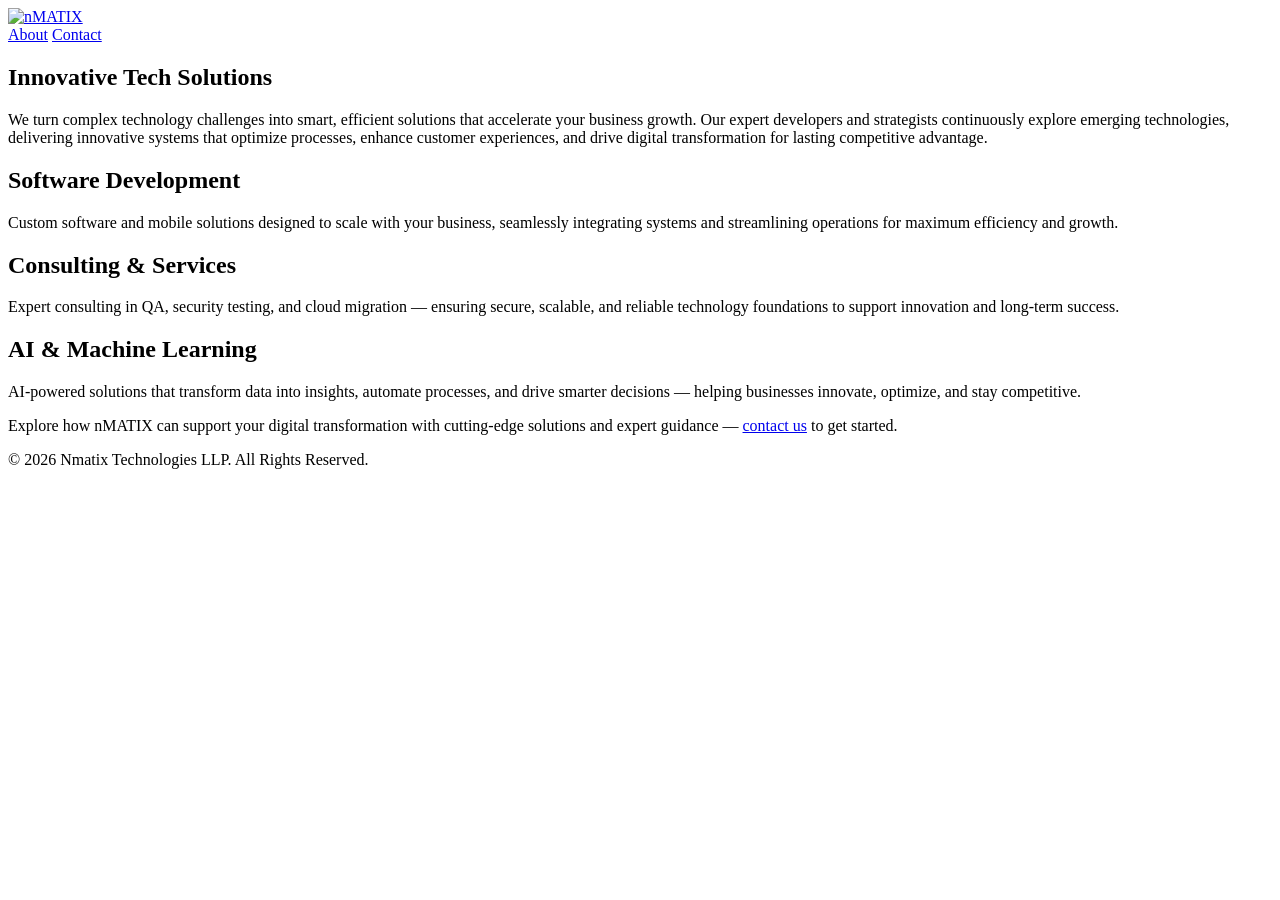
==== index.html @ ae3e3cb0 "updated the copyright year to 2026" ====
<!DOCTYPE html>
<html lang="en">
<head>
    <meta charset="UTF-8">
    <meta name="viewport" content="width=device-width, initial-scale=1.0">
    <title>Nmatix Technologies</title>
    <link rel="icon" type="image/x-icon" href="/images/favicon.ico">
    <link rel="stylesheet" href="styles.css">
</head>
<body>
    <div class="container">
        <header>
            <div class="logo">
                <a href="index.html"><img src="images/nmatix-logo.png" alt="nMATIX"></a>
            </div>
            <nav>
                <a href="about.html">About</a>
                <a href="contact.html">Contact</a>
            </nav>
        </header>

        <section class="hero">
            <h1>Innovative Tech Solutions</h1>
            <p>We turn complex technology challenges into smart, efficient solutions that accelerate your business growth. Our expert developers and strategists continuously explore emerging technologies, delivering innovative systems that optimize processes, enhance customer experiences, and drive digital transformation for lasting competitive advantage.</p>
        </section>

        <section class="features">
            <div class="feature">
                <h2>Software Development</h2>
                <p>Custom software and mobile solutions designed to scale with your business, seamlessly integrating systems and streamlining operations for maximum efficiency and growth.</p>
            </div>
            <div class="feature">
                <h2>Consulting & Services</h2>
                <p>Expert consulting in QA, security testing, and cloud migration — ensuring secure, scalable, and reliable technology foundations to support innovation and long-term success.</p>
            </div>
            <div class="feature">
                <h2>AI & Machine Learning</h2>
                <p>AI-powered solutions that transform data into insights, automate processes, and drive smarter decisions — helping businesses innovate, optimize, and stay competitive.</p>
            </div>
            <div class="reach-out">
                <p>Explore how nMATIX can support your digital transformation with cutting-edge solutions and expert guidance — <a href="contact.html">contact us</a> to get started.</p>
            </div>
        </section>

        <footer>
            <p>&copy; 2026 Nmatix Technologies LLP. All Rights Reserved.</p>
        </footer>
    </div>
</body>
</html>
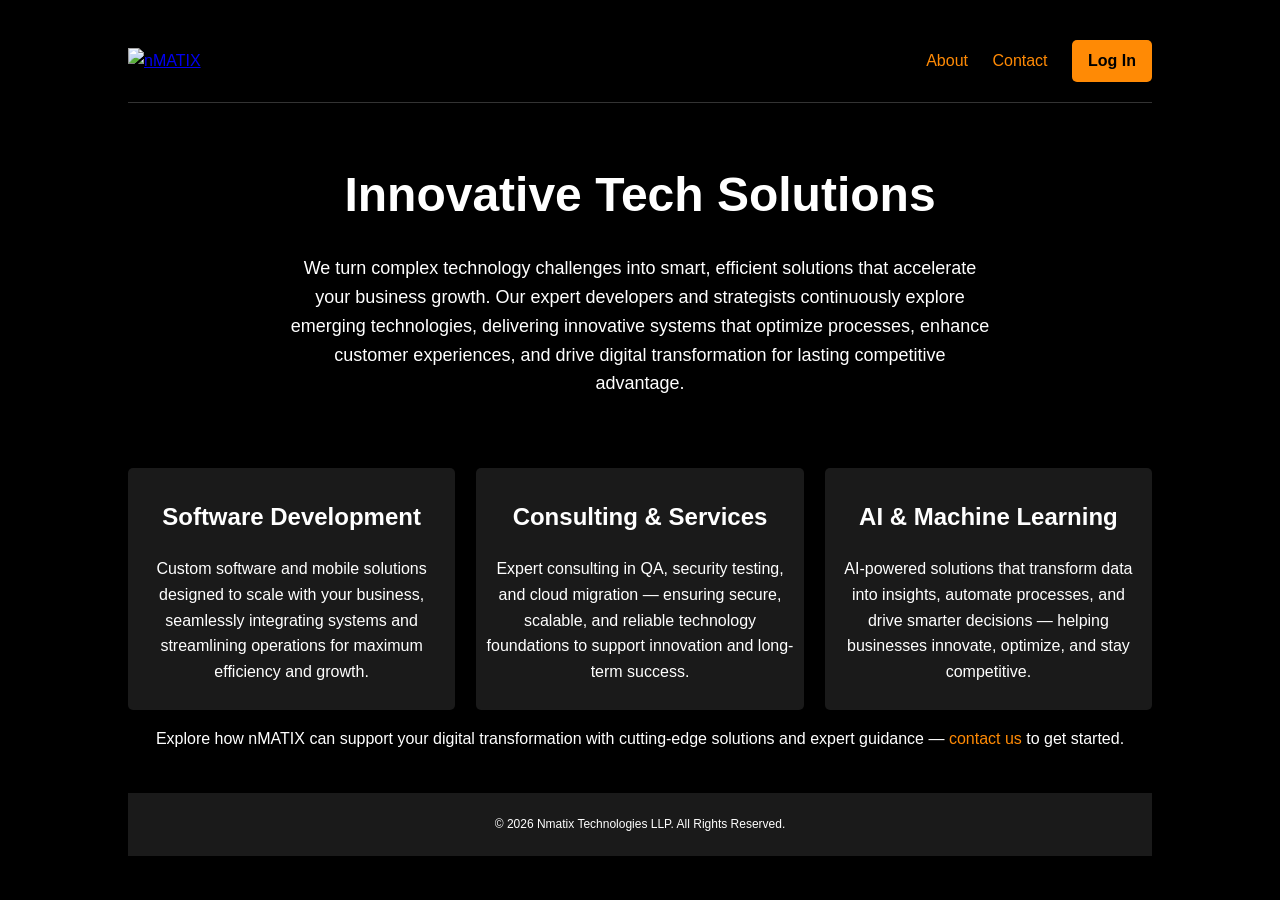
==== commit fb23b62d: "added login button" ====
--- a/index.html
+++ b/index.html
@@ -16,6 +16,7 @@
             <nav>
                 <a href="about.html">About</a>
                 <a href="contact.html">Contact</a>
+                <a class="login-link" href="login.html">Log In</a>
             </nav>
         </header>
 
--- a/styles.css
+++ b/styles.css
@@ -0,0 +1,272 @@
+body {
+    .form-response {
+        background-color: #070707;
+        padding: 20px;
+        border-radius: 5px;
+        margin-top: 20px;
+    }
+        font-family: 'Arial', sans-serif;
+        background-color: black;
+        color: white;
+        margin: 0;
+        padding: 0;
+        line-height: 1.6;
+}
+.container {
+    width: 80%;
+    margin: 0 auto;
+    padding: 20px;
+    max-width: 1200px;
+}
+header {
+    display: flex;
+    justify-content: space-between;
+    align-items: center;
+    padding: 20px 0;
+    border-bottom: 1px solid #333;
+}
+.logo {
+    display: flex;
+    align-items: center;
+}
+.logo img {
+    width: 145px;
+    height: 26px;
+    object-fit: contain;
+}
+.logo-text {
+    font-size: 24px;
+    font-weight: bold;
+}
+nav a {
+    color: #FF8A05;
+    text-decoration: none;
+    margin-left: 20px;
+    transition: color 0.3s ease;
+}
+nav a:hover {
+    color: #FF8A05;
+}
+nav .login-link {
+    display: inline-block;
+    padding: 8px 16px;
+    border-radius: 5px;
+    background-color: #FF8A05;
+    color: #000;
+    font-weight: bold;
+    transition: background-color 0.3s ease;
+}
+nav .login-link:hover {
+    background-color: #e87900;
+    color: #000;
+}
+.hero {
+    text-align: center;
+    padding: 15px 0;
+}
+.hero h1 {
+    font-size: 48px;
+    margin-bottom: 20px;
+}
+.hero p {
+    font-size: 18px;
+    max-width: 700px;
+    margin: 0 auto 30px;
+}
+.features {
+    display: flex;
+    justify-content: space-between;
+    padding: 25px 0;
+    flex-wrap: wrap;
+}
+.feature {
+    flex-basis: 30%;
+    text-align: center;
+    padding: 10px;
+    background-color: #1a1a1a;
+    border-radius: 5px;
+}
+.reach-out {
+    width: 100%;
+    text-align: center;
+}
+.reach-out a {
+    color: #FF8A05;
+    text-decoration: none;
+}
+.reach-out a:hover {
+    text-decoration: underline;
+}
+.contact-section {
+    display: flex;
+    justify-content: space-between;
+    padding: 25px 0;
+    flex-wrap: wrap;
+}
+.contact-info {
+    width: 48%;
+    text-align: left;
+}
+.contact-details {
+    margin-bottom: 20px;
+}
+.contact-details a {
+    color: #FF8A05;
+    text-decoration: none;
+}
+.contact-form {
+    flex-basis: 48%;
+    text-align: left;
+}
+.contact-info h2,
+.contact-form h2 {
+    border-bottom: 1px solid #333;
+    padding-bottom: 10px;
+    margin-bottom: 20px;
+}
+footer {
+    background-color: #1a1a1a;
+    text-align: center;
+    padding: 10px;
+    font-size: 12px;
+}
+
+/* Additional styles for the About page */
+.about-content {
+    padding: 25px 0;
+}
+
+.about-section, 
+.founder-section {
+    margin-bottom: 40px;
+}
+
+.about-section p,
+.founder-section p {
+    margin-bottom: 20px;
+}
+
+.founder-profile {
+    background-color: #1a1a1a;
+    padding: 20px;
+    border-radius: 5px;
+}
+
+.founder-info {
+    display: flex;
+    flex-wrap: wrap;
+    gap: 30px;
+}
+
+.founder-photo {
+    flex: 0 0 150px;
+}
+
+.founder-photo img {
+    width: 100%;
+    height: auto;
+    border-radius: 5px;
+    border: 2px solid #333;
+}
+
+.founder-details {
+    flex: 1;
+    min-width: 300px;
+}
+
+.founder-profile h3 {
+    margin-top: 0;
+    color: #FF8A05;
+}
+
+.founder-title {
+    font-style: italic;
+    margin-top: -15px;
+    margin-bottom: 20px;
+}
+
+.founder-profile ul {
+    padding-left: 20px;
+    margin-bottom: 20px;
+}
+
+.founder-profile li {
+    margin-bottom: 5px;
+}
+
+.contact-cta {
+    text-align: center;
+    padding: 20px;
+    background-color: #1a1a1a;
+    border-radius: 5px;
+    margin-top: 30px;
+}
+
+.contact-cta a {
+    color: #FF8A05;
+    text-decoration: none;
+    font-weight: bold;
+}
+
+.contact-cta a:hover {
+    text-decoration: underline;
+}
+
+/* Media queries for About page */
+@media (max-width: 768px) {
+    .founder-profile {
+        padding: 15px;
+    }
+    
+    .founder-info {
+        flex-direction: column;
+        align-items: center;
+    }
+    
+    .founder-photo {
+        margin-bottom: 20px;
+    }
+}
+
+/* Media Queries for Responsive Design */
+@media (max-width: 768px) {
+    .container {
+        width: 90%;
+        padding: 10px;
+    }
+    .hero h1 {
+        font-size: 36px;
+    }
+    .hero p {
+        font-size: 16px;
+    }
+    .features {
+        flex-direction: column;
+        align-items: center;
+    }
+    .feature {
+        width: 100%;
+        margin-bottom: 15px;
+    }
+    header {
+        flex-direction: column;
+        align-items: flex-start;
+    }
+    nav a {
+        margin-left: 0;
+        margin-top: 10px;
+    }
+    .contact-info, .contact-form {
+        width: 100%;
+        margin-bottom: 20px;
+    }
+}
+
+@media (max-width: 480px) {
+    .hero h1 {
+        font-size: 28px;
+    }
+    .hero p {
+        font-size: 14px;
+    }
+}
